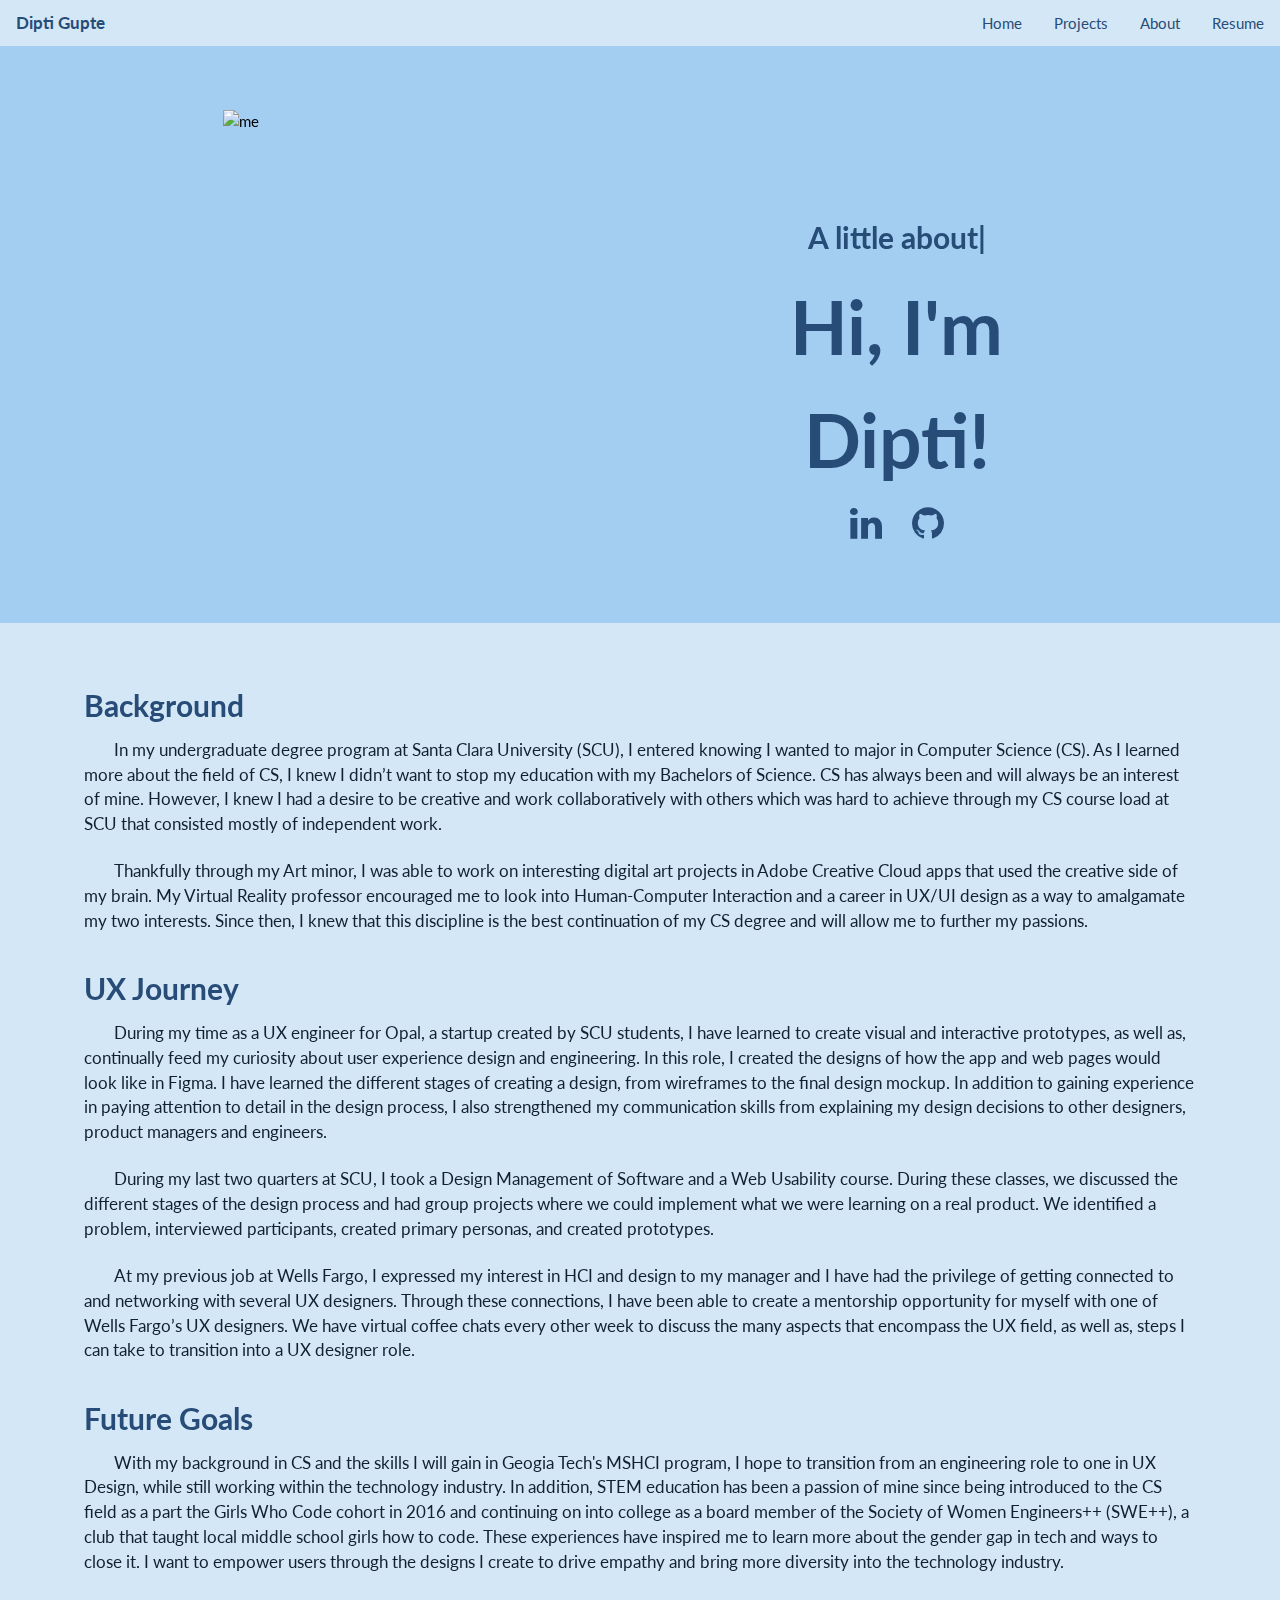
==== about.html @ e851ec62 "about, resume files" ====
<!DOCTYPE html>
<html lang="en">

    <head>
        <title>About Me</title>
        <link rel="stylesheet" href="style.css">
        <meta name="viewport" content="width=device-width, initial-scale=1.0">
    </head>
    <body>
        <div class="navbar">
            <div class="index">
                <li><a href="index.html">Dipti Gupte</a></li>
            </div>
                <ul>
                    <li><a href="Gupte_Dipti_Resume.pdf">Resume</a></li>
                    <li><a href="about.html">About</a></li>
                    <li><a href="index.html#proj">Projects</a></li>
                    <li><a href="index.html">Home</a></li>
                </ul>
        </div>
        <div class="header aboutHeader">
            <div class="w3-row-padding">
                <div class="w3-half l3 m6 w3-margin-bottom">
                    <div class="w3-display-container">
                        <img src="images/profile.jpg" alt="me" style="width:70%; margin-left: 10">
                    </div>
                </div>
                <div class="w3-half l3 m6 w3-margin-bottom">
                    <div class="w3-display-container" style="text-align:center;margin-left:-10%;margin-top: 20%;">
                        <h2 style="text-align:center">A little <span class="typing"></span>
                            <script src="typed.js"></script>
                            <script>
                                var typed = new Typed('.typing', {
                                    strings: [
                                        "about me",
                                    ],
                                    typeSpeed: 100,
                                    backspeed: 500,
                                    backDelay: 1800,
                                    loop: true
                                });
                            </script>
                        </h2>
                        <h1 style="font-size: 5em;">Hi, I'm Dipti!</h1>
                        <a href="https://www.linkedin.com/in/dipti-gupte/"><i class="fa fa-linkedin" style="font-size: 2.5em;;color:#274C77;text-align: center;padding-right: 5%;"></i></a>
                        <a href="https://github.com/DiptiGupte"><i class="fa fa-github" style="font-size:2.5em;color:#274C77;text-align: center;"></i></a>
                    </div>
                </div>
            </div>
        </div>

        <div class="about">
            <div class="w3-row-padding">
                <div class="w3-display-container">
                    <h4>Background</h4>
                    <p class="indent">In my undergraduate degree program at Santa Clara University (SCU), I entered knowing I wanted to major in Computer Science (CS). As I learned more about the field of CS, I knew I didn’t want to stop my education with my Bachelors of Science. CS has always been and will always be an interest of mine. However, I knew I had a desire to be creative and work collaboratively with others which was hard to achieve through my CS course load at SCU that consisted mostly of independent work.</p>
                    <br>
                    <p class="indent">Thankfully through my Art minor, I was able to work on interesting digital art projects in Adobe Creative Cloud apps that used the creative side of my brain. My Virtual Reality professor encouraged me to look into Human-Computer Interaction and a career in UX/UI design as a way to amalgamate my two interests. Since then, I knew that this discipline is the best continuation of my CS degree and will allow me to further my passions.</p>
                    <br>
                </div>
            </div>
            <div class="w3-row-padding">
                <div class="w3-display-container">
                    <h4>UX Journey</h4>
                    <p class="indent">During my time as a UX engineer for Opal, a startup created by SCU students, I have learned to create visual and interactive prototypes, as well as, continually feed my curiosity about user experience design and engineering. In this role, I created the designs of how the app and web pages would look like in Figma. I have learned the different stages of creating a design, from wireframes to the final design mockup. In addition to gaining experience in paying attention to detail in the design process, I also strengthened my communication skills from explaining my design decisions to other designers, product managers and engineers.</p>
                    <br>
                    <p class="indent">During my last two quarters at SCU, I took a Design Management of Software and a Web Usability course. During these classes, we discussed the different stages of the design process and had group projects where we could implement what we were learning on a real product. We identified a problem, interviewed participants, created primary personas, and created prototypes.</p>
                    <br>
                    <p class="indent">At my previous job at Wells Fargo, I expressed my interest in HCI and design to my manager and I have had the privilege of getting connected to and networking with several UX designers. Through these connections, I have been able to create a mentorship opportunity for myself with one of Wells Fargo’s UX designers. We have virtual coffee chats every other week to discuss the many aspects that encompass the UX field, as well as, steps I can take to transition into a UX designer role.</p>
                    <br>
                </div>
            </div>
            <div class="w3-row-padding">
                <div class="w3-display-container">
                    <h4>Future Goals</h4>
                    <p class="indent">With my background in CS and the skills I will gain in Geogia Tech's MSHCI program, I hope to transition from an engineering role to one in UX Design, while still working within the technology industry. In addition, STEM education has been a passion of mine since being introduced to the CS field as a part the Girls Who Code cohort in 2016 and continuing on into college as a board member of the Society of Women Engineers++ (SWE++), a club that taught local middle school girls how to code. These experiences have inspired me to learn more about the gender gap in tech and ways to close it. I want to empower users through the designs I create to drive empathy and bring more diversity into the technology industry.</p>
                </div>
            </div>
        </div>

    </body>
</html>
---- style.css ----
@import url('https://fonts.googleapis.com/css2?family=Playfair+Display&family=Open+Sans:wght@300&display=swap');
@import url('https://fonts.googleapis.com/css2?family=Playfair+Display&family=Lato:wght@300&display=swap');
@import url('https://www.w3schools.com/w3css/4/w3.css');
@import url("https://cdnjs.cloudflare.com/ajax/libs/font-awesome/4.7.0/css/font-awesome.min.css");

*{
    margin: 0;
    padding: 0;
}
body {
    background-color: #D4E7F6;
    font-family: 'Lato', sans-serif;
}

.navbar {
    clear:both;
    overflow:auto;
    list-style-type: none;
    margin: 0;
    overflow: hidden;
    width: 100%;
    padding-top: 10px;
    padding-bottom:10px;
}
li {
    float: right;
    display: inline-block;
}

li a {
    color: #274C77;
    text-align: center;
    vertical-align: middle;
    padding: 14px 16px;
    text-decoration: none;
    font-family: 'Lato', sans-serif;
}
.index {
    float: left;
    color: #6096BA;
    font-size: 1.1em;
    font-weight: bolder;
}
.header {
    height: 100%;
    width: 100%;
    background-color: #A3CEF1;
    background-size: cover;  
    padding-top: 15vw;
    padding-bottom: 18vw;
    position: relative;
}

.header h1, h2, h3 {
    margin-left: 15%;
    margin-right: 15%;
    font-family: 'Lato', sans-serif;
    color: #274C77;
    text-align: center;
}

.header h1{
    font-size: 6em;
    font-weight: bolder;
}

.header h2{
    font-size: 2em;
    font-weight: bold;
}

.header h3{
    font-size: 1.5em;
    font-weight: normal;
}



/* index.html */
.projects {
    height: 100%;
    width: 100%;
    background-size: cover;
    padding-top: 50px;
    padding-bottom: 50px;
    position: relative;
}

.projects h4{
    font-size: 2em;
    font-weight: bold;
    margin-left: 6%;
    font-family: 'Lato', sans-serif;
    color: #274C77;
    padding-bottom: 20px;
}

.projects img{
    display: block;
    margin-left: auto;
    margin-right: auto;
}

.overlay {
    position: absolute;
    top: 0;
    bottom: 0;
    left: 0;
    right: 0;
    height: 100%;
    width: 80%;
    opacity: 0;
    transition: .5s ease;
    background-color: #D4E7F6;
    margin-left: 10%;
  }
  
  .container:hover .overlay {
    opacity: 1;
  }
  
  .projText {
    color: #274C77;
    font-size: 2em;
    position: absolute;
    top: 50%;
    left: 50%;
    -webkit-transform: translate(-50%, -50%);
    -ms-transform: translate(-50%, -50%);
    transform: translate(-50%, -50%);
    text-align: center;
    font-family: 'Lato', sans-serif;
  }

.w3-display-container {
    opacity: 1;
    display: block;
    width: 100%;
    height: auto;
    transition: .5s ease;
    backface-visibility: hidden;
}


/* about.html */
.aboutHeader {
    padding-left: 10%;
    padding-right: 4%;
    padding-top: 5vw;
    padding-bottom: 5vw;
}

.about {
    height: 100%;
    width: 100%;
    background-size: cover;
    padding-top: 50px;
    padding-bottom: 50px;
    position: relative;
}

.about h4{
    font-size: 2em;
    font-weight: bold;
    margin-left: 6%;
    font-family: 'Lato', sans-serif;
    color: #274C77;
}

.about p{
    font-family: 'Lato', sans-serif;
    font-size: 1.1em;
    margin-left: 6%;
    margin-right: 6%;
    color: #102134;
}

p.indent {
    text-indent: 1.8em;
}

.aboutHeader img{
    display: block;
    margin-left: auto;
    margin-right: auto;
}

/* quarmate.html */
.projectHeader {
    height: 100%;
    width: 100%;
    background-color: #A3CEF1;
    background-size: cover;  
    padding-top: 5vw;
    padding-bottom: 4vw;
    position: relative;
}

.projectHeader h1, h2, h3 {
    margin-left: 15%;
    margin-right: 15%;
    font-family: 'Lato', sans-serif;
    color: #274C77;
    text-align: left;
}

.projectHeader h1{
    font-size: 6em;
    font-weight: bolder;
}

.projectHeader h2{
    font-size: 2em;
    font-weight: bold;
}

.projectHeader h3{
    font-size: 1.5em;
    font-weight: normal;
}

.projectHeader p{
    font-size: 1.1em;
    font-family: 'Lato', sans-serif;
    color: #102134;
    margin-left: 15%;
    margin-right: 15%;
}

table, th, td {
    border: 1px solid #A3CEF1;
    border-collapse: collapse;
    margin-left: 6%;
}

p.doubleIndent {
    text-indent: 3.6em;
}

.prototype {
    margin-left: 3%;
}

.scenario {
    margin-top: 1.5%;
    margin-bottom: 1.5%;
}

.bolded { 
    font-weight: bolder; 
}


/*scuConnect.html*/
.about h6{
    font-family: 'Lato', sans-serif;
    font-size: 1.1em;
    margin-left: 6%;
    margin-right: 6%;
    color: #274C77;
}

p.shifted {
    margin-left: 3.9em;
}

.outline img{
    display: block;
    margin-left: auto;
    margin-right: auto;
    width: 50%;
}
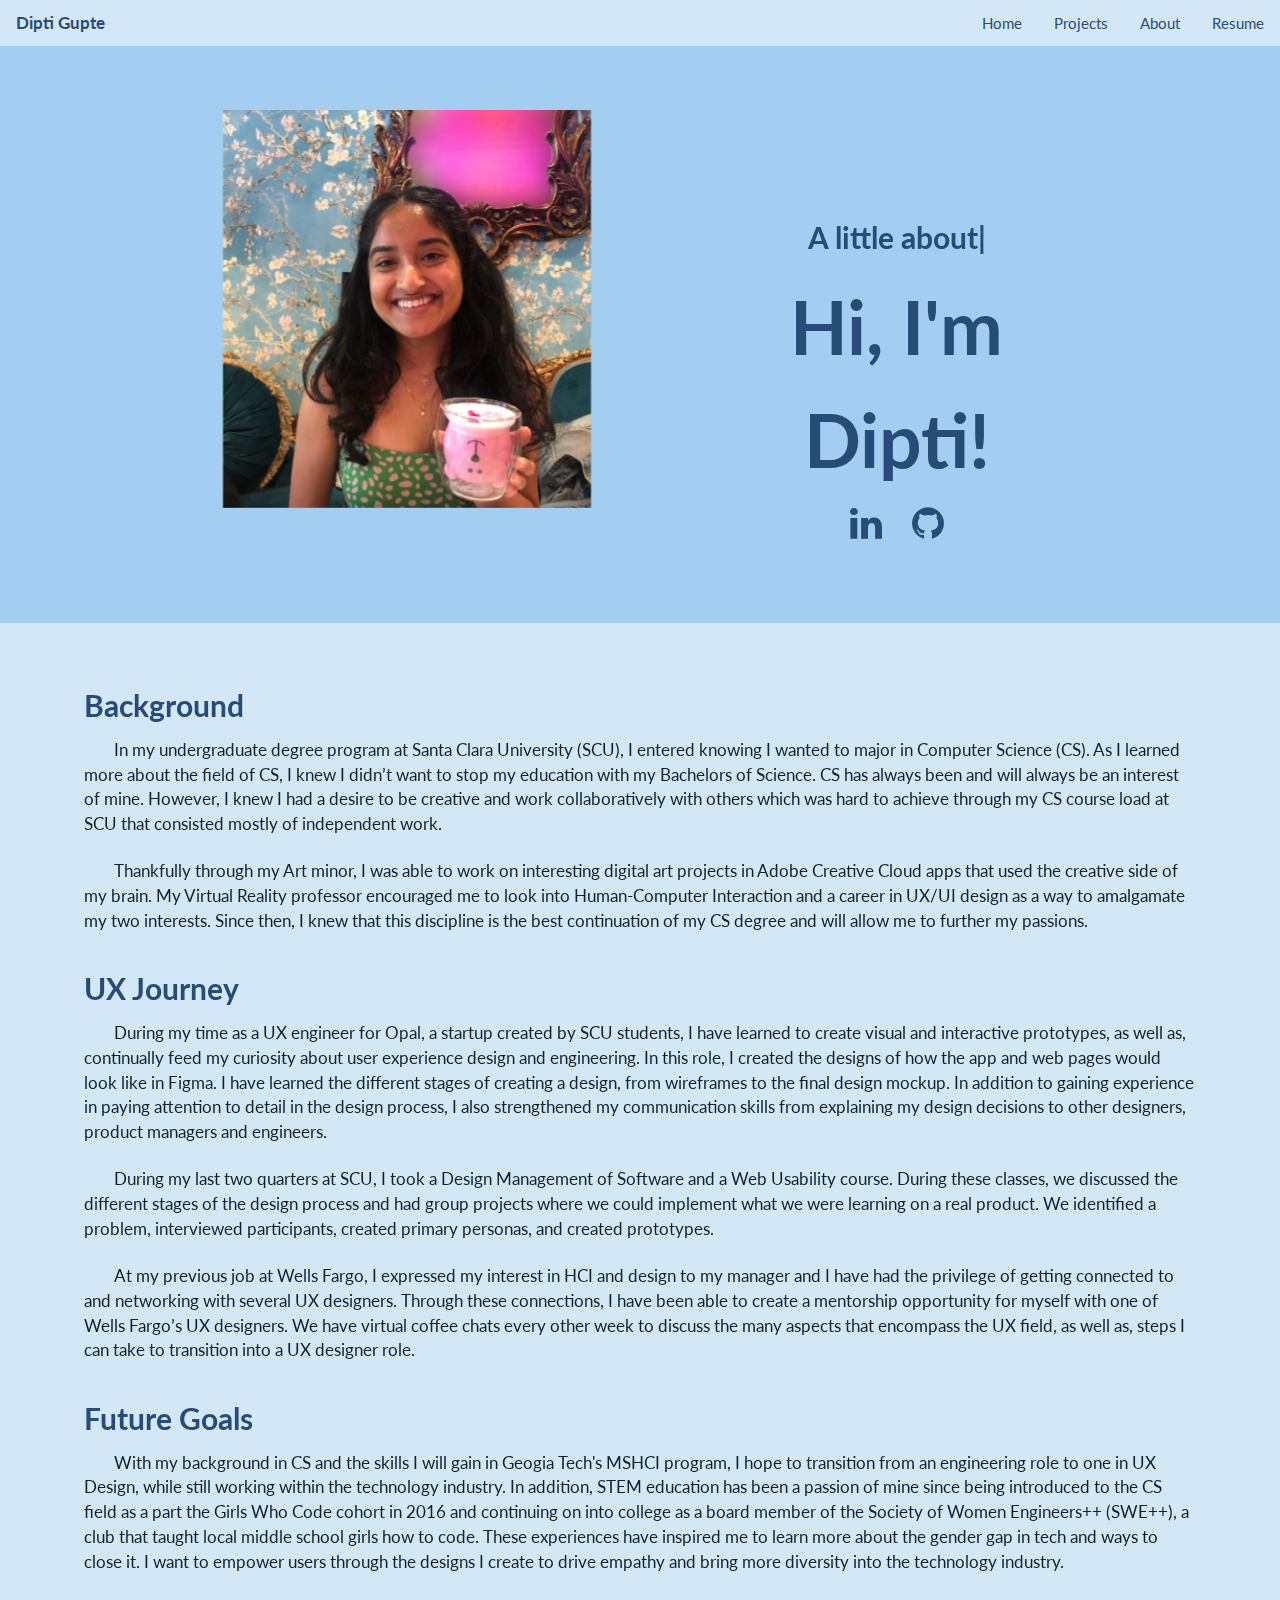
==== commit b629eb2e: "open resume in new tab" ====
--- a/about.html
+++ b/about.html
@@ -12,7 +12,7 @@
                 <li><a href="index.html">Dipti Gupte</a></li>
             </div>
                 <ul>
-                    <li><a href="Gupte_Dipti_Resume.pdf">Resume</a></li>
+                    <li><a href="Gupte_Dipti_Resume.pdf" target="_blank" rel="noopener noreferrer">Resume</a></li>
                     <li><a href="about.html">About</a></li>
                     <li><a href="index.html#proj">Projects</a></li>
                     <li><a href="index.html">Home</a></li>
